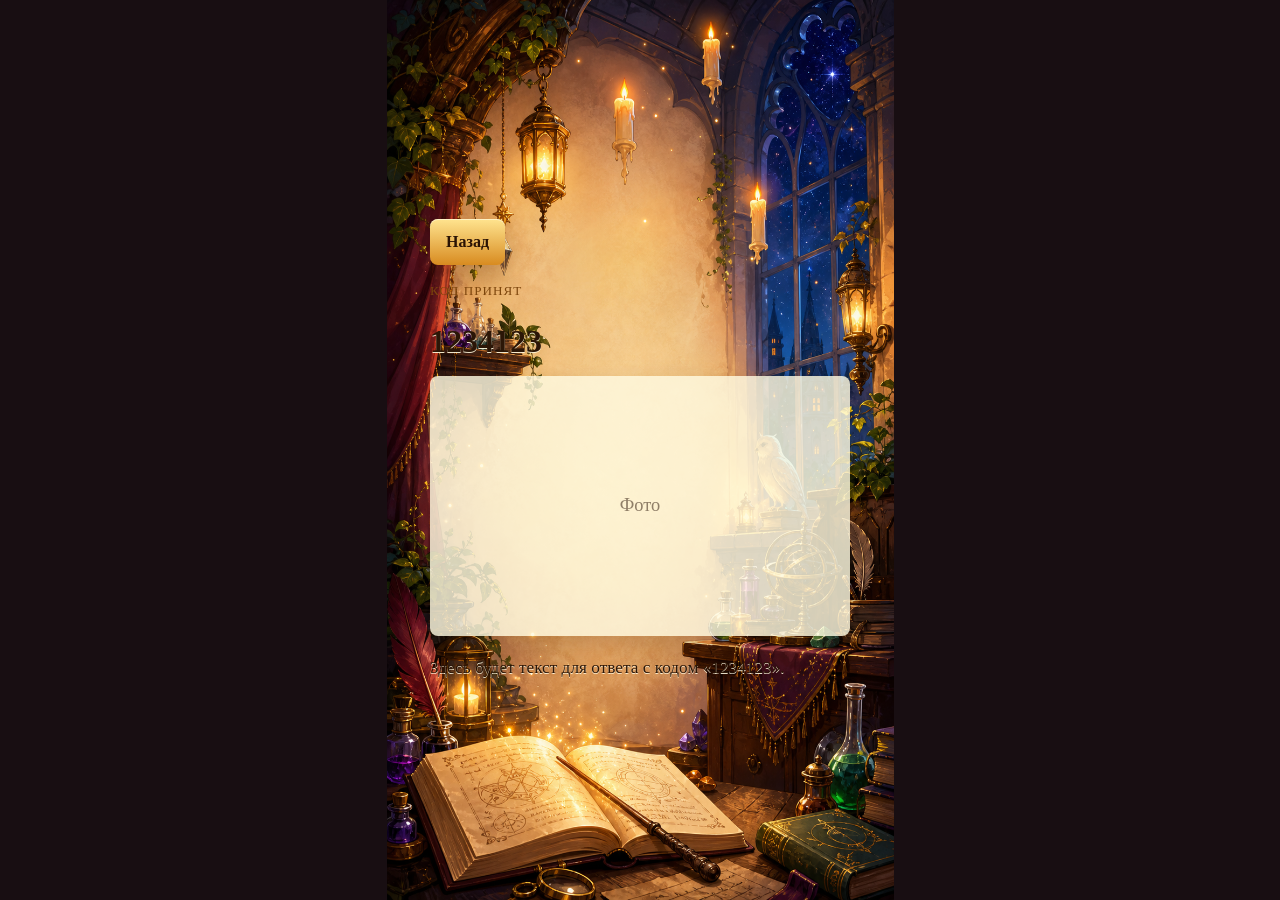
==== pages/1234123.html @ f93f9a99 "init commit" ====
<!doctype html>
<html lang="ru">
  <head>
    <meta charset="utf-8">
    <meta name="viewport" content="width=device-width, initial-scale=1">
    <title>1234123</title>
    <link rel="stylesheet" href="../styles.css">
  </head>
  <body>
    <main class="result-shell">
      <section class="result-panel">
        <div class="result-content">
          <a class="back-link" href="../index.html">Назад</a>
          <p class="result-kicker">Код принят</p>
          <h1>1234123</h1>
          <div class="quest-photo" aria-label="Место для фотографии"></div>
          <div class="quest-text">
            <!-- Позже можно заменить этот текст и блок фото на реальные материалы квеста. -->
            <p>Здесь будет текст для ответа с кодом «1234123».</p>
          </div>
        </div>
      </section>
    </main>
  </body>
</html>
---- styles.css ----
:root {
  --paper: #fff7df;
  --ink: #2b1607;
  --gold: #e4a622;
  --gold-dark: #7d460d;
  --correct: #189a4a;
  --wrong: #d72f44;
}

* {
  box-sizing: border-box;
}

html {
  min-height: 100%;
}

body {
  min-height: 100vh;
  min-height: 100svh;
  margin: 0;
  color: var(--ink);
  font-family: Georgia, "Times New Roman", serif;
  background: #2c170c url("assets/mobile-background.png") center / cover no-repeat;
}

button,
input {
  font: inherit;
}

.entry-shell,
.result-shell {
  min-height: 100vh;
  min-height: 100svh;
  display: grid;
  place-items: center;
  padding: 22px;
}

.gate-panel,
.result-panel {
  width: min(100%, 390px);
}

.gate-panel {
  display: grid;
  justify-items: center;
  padding: 18px 0;
  text-align: center;
}

.eyebrow,
.result-kicker {
  margin: 0 0 8px;
  color: var(--gold-dark);
  font-size: 0.82rem;
  letter-spacing: 0.08em;
  text-transform: uppercase;
}

h1 {
  width: min(100%, 280px);
  margin: 0;
  color: var(--ink);
  font-size: clamp(1.58rem, 7.6vw, 2rem);
  font-weight: 700;
  line-height: 1.04;
  text-wrap: balance;
  text-shadow: 0 1px 0 rgba(255, 248, 222, 0.9), 0 6px 16px rgba(112, 62, 14, 0.18);
}

.code-grid {
  width: min(100%, 344px);
  display: grid;
  grid-template-columns: repeat(7, minmax(0, 1fr));
  gap: 6px;
  margin: 26px 0 22px;
  transform: translateY(-18px);
}

.code-input {
  width: 100%;
  min-width: 0;
  aspect-ratio: 1;
  border: 0;
  border-radius: 8px;
  color: var(--ink);
  background: rgba(255, 250, 225, 0.9);
  text-align: center;
  font-size: 1.3rem;
  font-weight: 700;
  outline: none;
  caret-color: var(--gold-dark);
  box-shadow: 0 8px 18px rgba(84, 43, 9, 0.18), inset 0 -2px 0 rgba(115, 64, 15, 0.18);
  transition: background 160ms ease, box-shadow 160ms ease, transform 160ms ease;
}

.code-input:focus {
  background: #fff6cd;
  box-shadow: 0 0 0 3px rgba(228, 166, 34, 0.34), 0 10px 22px rgba(84, 43, 9, 0.2);
  transform: translateY(-1px);
}

.code-input.is-correct {
  color: #083d1e;
  background: #bff2cf;
  box-shadow: 0 0 0 3px rgba(24, 154, 74, 0.3), 0 10px 22px rgba(15, 88, 42, 0.2);
}

.code-input.is-wrong {
  color: #5c0712;
  background: #ffc2c9;
  box-shadow: 0 0 0 3px rgba(215, 47, 68, 0.3), 0 10px 22px rgba(123, 20, 34, 0.2);
}

.check-button,
.back-link {
  min-height: 46px;
  border: 0;
  border-radius: 8px;
  color: #2a1304;
  background: linear-gradient(180deg, #ffe48f, #d88b20);
  box-shadow: 0 12px 24px rgba(89, 45, 10, 0.26), inset 0 1px 0 rgba(255, 250, 220, 0.68);
  font-weight: 700;
  text-decoration: none;
  cursor: pointer;
}

.check-button {
  width: min(100%, 230px);
  padding: 0 22px;
}

.check-button:active,
.back-link:active {
  transform: translateY(1px);
}

.status-line {
  min-height: 1.35em;
  margin: 14px 0 0;
  color: var(--ink);
  text-shadow: 0 1px 0 rgba(255, 249, 225, 0.88);
  font-size: 1rem;
}

.result-panel {
  overflow: hidden;
}

.result-content {
  display: grid;
  gap: 18px;
  padding: 18px 0;
}

.quest-photo {
  min-height: 260px;
  border-radius: 8px;
  display: grid;
  place-items: center;
  color: rgba(43, 22, 7, 0.52);
  background: rgba(255, 250, 225, 0.82);
  box-shadow: 0 12px 28px rgba(84, 43, 9, 0.22);
}

.quest-photo::before {
  content: "Фото";
  font-size: 1.15rem;
}

.quest-text {
  color: var(--ink);
  font-size: 1.08rem;
  line-height: 1.6;
  text-shadow: 0 1px 0 rgba(255, 249, 225, 0.88);
}

.quest-text p {
  margin: 0;
}

.back-link {
  justify-self: start;
  display: inline-grid;
  place-items: center;
  padding: 0 16px;
}

@media (max-width: 520px) {
  .entry-shell,
  .result-shell {
    padding: 16px;
  }

  .gate-panel,
  .result-content {
    padding: 16px 0;
  }

  .code-grid {
    margin: 24px 0 20px;
  }

  .code-input {
    border-radius: 6px;
    font-size: 1.12rem;
  }

  .quest-photo {
    min-height: 210px;
  }
}

@media (min-width: 760px) {
  body {
    background-size: auto 100%;
    background-color: #180e12;
  }

  .gate-panel,
  .result-panel {
    width: min(100%, 420px);
  }
}
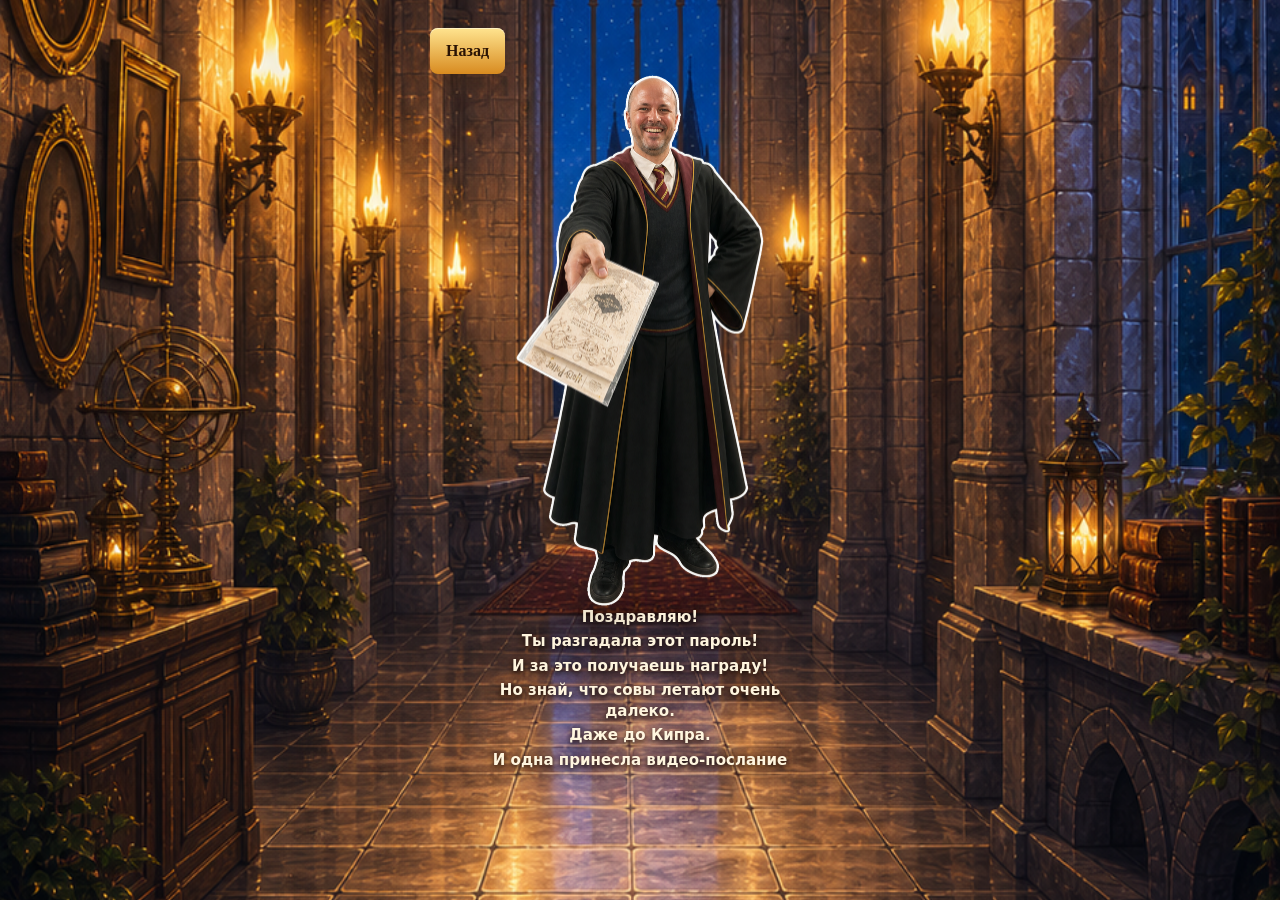
==== commit 7ef8e31d: "добавил фотки" ====
--- a/pages/1234123.html
+++ b/pages/1234123.html
@@ -6,17 +6,21 @@
     <title>1234123</title>
     <link rel="stylesheet" href="../styles.css">
   </head>
-  <body>
+  <body class="result-page">
     <main class="result-shell">
       <section class="result-panel">
         <div class="result-content">
           <a class="back-link" href="../index.html">Назад</a>
-          <p class="result-kicker">Код принят</p>
-          <h1>1234123</h1>
-          <div class="quest-photo" aria-label="Место для фотографии"></div>
+          <figure class="quest-figure">
+            <img class="quest-sticker" src="../assets/sticker-map.png" alt="Парень в мантии вручает карту">
+          </figure>
           <div class="quest-text">
-            <!-- Позже можно заменить этот текст и блок фото на реальные материалы квеста. -->
-            <p>Здесь будет текст для ответа с кодом «1234123».</p>
+            <p>Поздравляю!</p>
+            <p>Ты разгадала этот пароль!</p>
+            <p>И за это получаешь награду!</p>
+            <p>Но знай, что совы летают очень далеко.</p>
+            <p>Даже до Кипра.</p>
+            <p>И одна принесла видео-послание</p>
           </div>
         </div>
       </section>
--- a/styles.css
+++ b/styles.css
@@ -22,6 +22,10 @@
   color: var(--ink);
   font-family: Georgia, "Times New Roman", serif;
   background: #2c170c url("assets/mobile-background.png") center / cover no-repeat;
+}
+
+body.result-page {
+  background: #1b1110 url("assets/result-background-floor.png") center / cover no-repeat;
 }
 
 button,
@@ -149,36 +153,50 @@
   overflow: hidden;
 }
 
+body.result-page .result-shell {
+  place-items: start center;
+  padding-top: clamp(6px, 2svh, 18px);
+}
+
 .result-content {
   display: grid;
-  gap: 18px;
-  padding: 18px 0;
-}
-
-.quest-photo {
-  min-height: 260px;
-  border-radius: 8px;
+  justify-items: center;
+  gap: 10px;
+  padding: 10px 0;
+  text-align: center;
+}
+
+.quest-figure {
   display: grid;
   place-items: center;
-  color: rgba(43, 22, 7, 0.52);
-  background: rgba(255, 250, 225, 0.82);
-  box-shadow: 0 12px 28px rgba(84, 43, 9, 0.22);
-}
-
-.quest-photo::before {
-  content: "Фото";
-  font-size: 1.15rem;
+  margin: -18px 0 -18px;
+}
+
+.quest-sticker {
+  display: block;
+  width: min(88vw, 310px);
+  max-height: 61svh;
+  object-fit: contain;
+  filter: drop-shadow(0 16px 22px rgba(54, 25, 7, 0.28));
 }
 
 .quest-text {
-  color: var(--ink);
-  font-size: 1.08rem;
-  line-height: 1.6;
-  text-shadow: 0 1px 0 rgba(255, 249, 225, 0.88);
+  width: min(100%, 340px);
+  padding: 0 10px;
+  color: #fff6df;
+  font-family: system-ui, -apple-system, BlinkMacSystemFont, "Segoe UI", sans-serif;
+  font-size: 0.94rem;
+  font-weight: 650;
+  line-height: 1.36;
+  text-shadow: 0 2px 5px rgba(20, 9, 3, 0.9), 0 0 16px rgba(20, 9, 3, 0.7);
 }
 
 .quest-text p {
   margin: 0;
+}
+
+.quest-text p + p {
+  margin-top: 4px;
 }
 
 .back-link {
@@ -196,7 +214,7 @@
 
   .gate-panel,
   .result-content {
-    padding: 16px 0;
+    padding: 8px 0;
   }
 
   .code-grid {
@@ -208,8 +226,13 @@
     font-size: 1.12rem;
   }
 
-  .quest-photo {
-    min-height: 210px;
+  .quest-sticker {
+    width: min(88vw, 300px);
+    max-height: 58svh;
+  }
+
+  .quest-text {
+    font-size: 0.9rem;
   }
 }
 
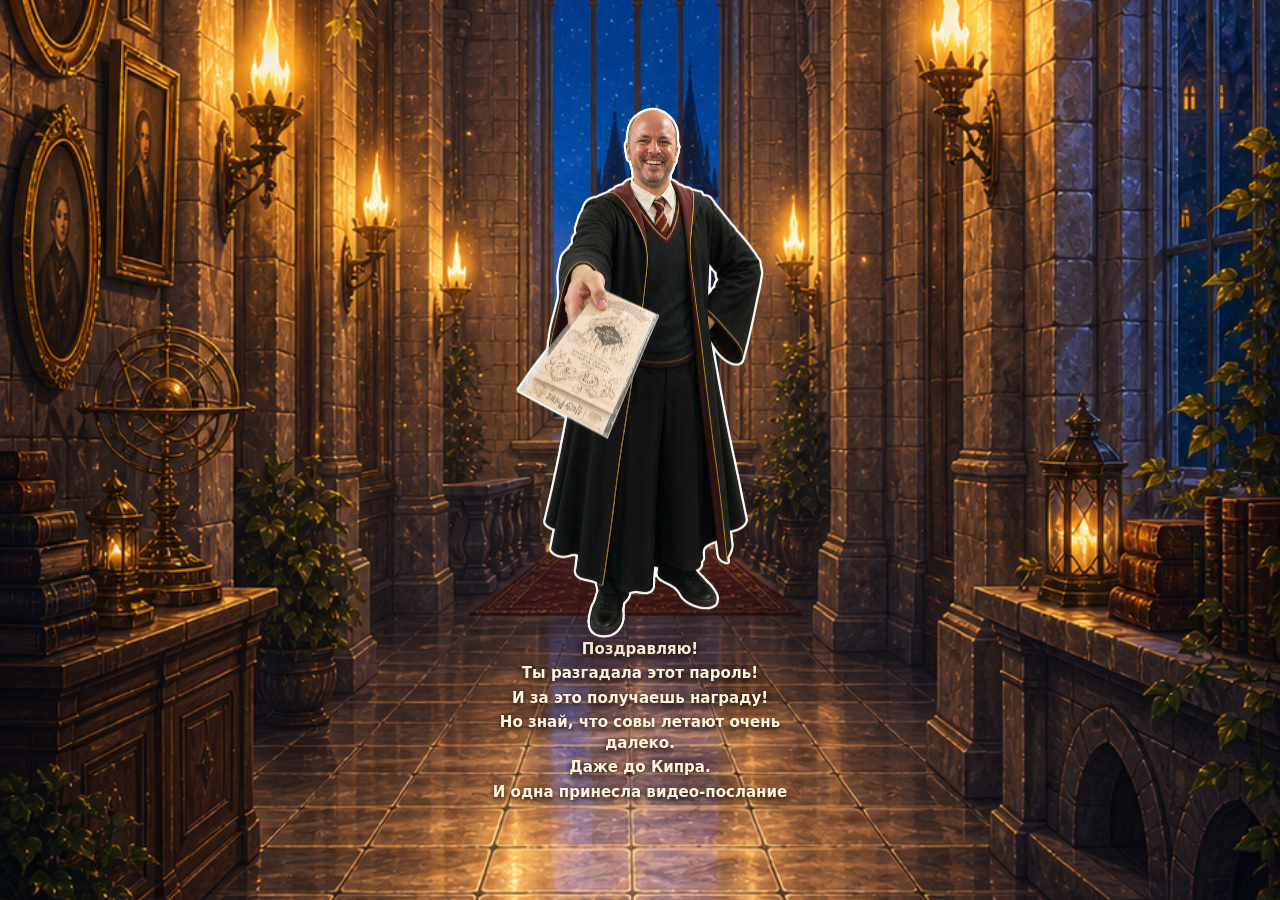
==== commit a231d363: "немного доработал дизайн" ====
--- a/pages/1234123.html
+++ b/pages/1234123.html
@@ -3,14 +3,15 @@
   <head>
     <meta charset="utf-8">
     <meta name="viewport" content="width=device-width, initial-scale=1">
+    <meta name="theme-color" content="#2c170c">
     <title>1234123</title>
+    <link rel="icon" href="data:image/svg+xml,%3Csvg%20xmlns='http://www.w3.org/2000/svg'%20viewBox='0%200%20100%20100'%3E%3Ctext%20y='0.9em'%20font-size='90'%3E%F0%9F%AA%84%3C/text%3E%3C/svg%3E">
     <link rel="stylesheet" href="../styles.css">
   </head>
   <body class="result-page">
     <main class="result-shell">
       <section class="result-panel">
         <div class="result-content">
-          <a class="back-link" href="../index.html">Назад</a>
           <figure class="quest-figure">
             <img class="quest-sticker" src="../assets/sticker-map.png" alt="Парень в мантии вручает карту">
           </figure>
--- a/styles.css
+++ b/styles.css
@@ -64,14 +64,19 @@
 }
 
 h1 {
-  width: min(100%, 280px);
+  width: min(100%, 260px);
   margin: 0;
   color: var(--ink);
-  font-size: clamp(1.58rem, 7.6vw, 2rem);
+  font-size: clamp(1.48rem, 7vw, 1.88rem);
   font-weight: 700;
   line-height: 1.04;
   text-wrap: balance;
-  text-shadow: 0 1px 0 rgba(255, 248, 222, 0.9), 0 6px 16px rgba(112, 62, 14, 0.18);
+  text-shadow:
+    -1px -1px 0 rgba(255, 248, 222, 0.92),
+    1px -1px 0 rgba(255, 248, 222, 0.92),
+    -1px 1px 0 rgba(255, 248, 222, 0.92),
+    1px 1px 0 rgba(255, 248, 222, 0.92),
+    0 6px 16px rgba(112, 62, 14, 0.18);
 }
 
 .code-grid {
@@ -118,8 +123,7 @@
   box-shadow: 0 0 0 3px rgba(215, 47, 68, 0.3), 0 10px 22px rgba(123, 20, 34, 0.2);
 }
 
-.check-button,
-.back-link {
+.check-button {
   min-height: 46px;
   border: 0;
   border-radius: 8px;
@@ -136,8 +140,7 @@
   padding: 0 22px;
 }
 
-.check-button:active,
-.back-link:active {
+.check-button:active {
   transform: translateY(1px);
 }
 
@@ -150,12 +153,12 @@
 }
 
 .result-panel {
-  overflow: hidden;
+  overflow: visible;
 }
 
 body.result-page .result-shell {
-  place-items: start center;
-  padding-top: clamp(6px, 2svh, 18px);
+  place-items: center;
+  padding-block: clamp(14px, 3svh, 24px);
 }
 
 .result-content {
@@ -169,7 +172,7 @@
 .quest-figure {
   display: grid;
   place-items: center;
-  margin: -18px 0 -18px;
+  margin: 0 0 -18px;
 }
 
 .quest-sticker {
@@ -199,13 +202,6 @@
   margin-top: 4px;
 }
 
-.back-link {
-  justify-self: start;
-  display: inline-grid;
-  place-items: center;
-  padding: 0 16px;
-}
-
 @media (max-width: 520px) {
   .entry-shell,
   .result-shell {
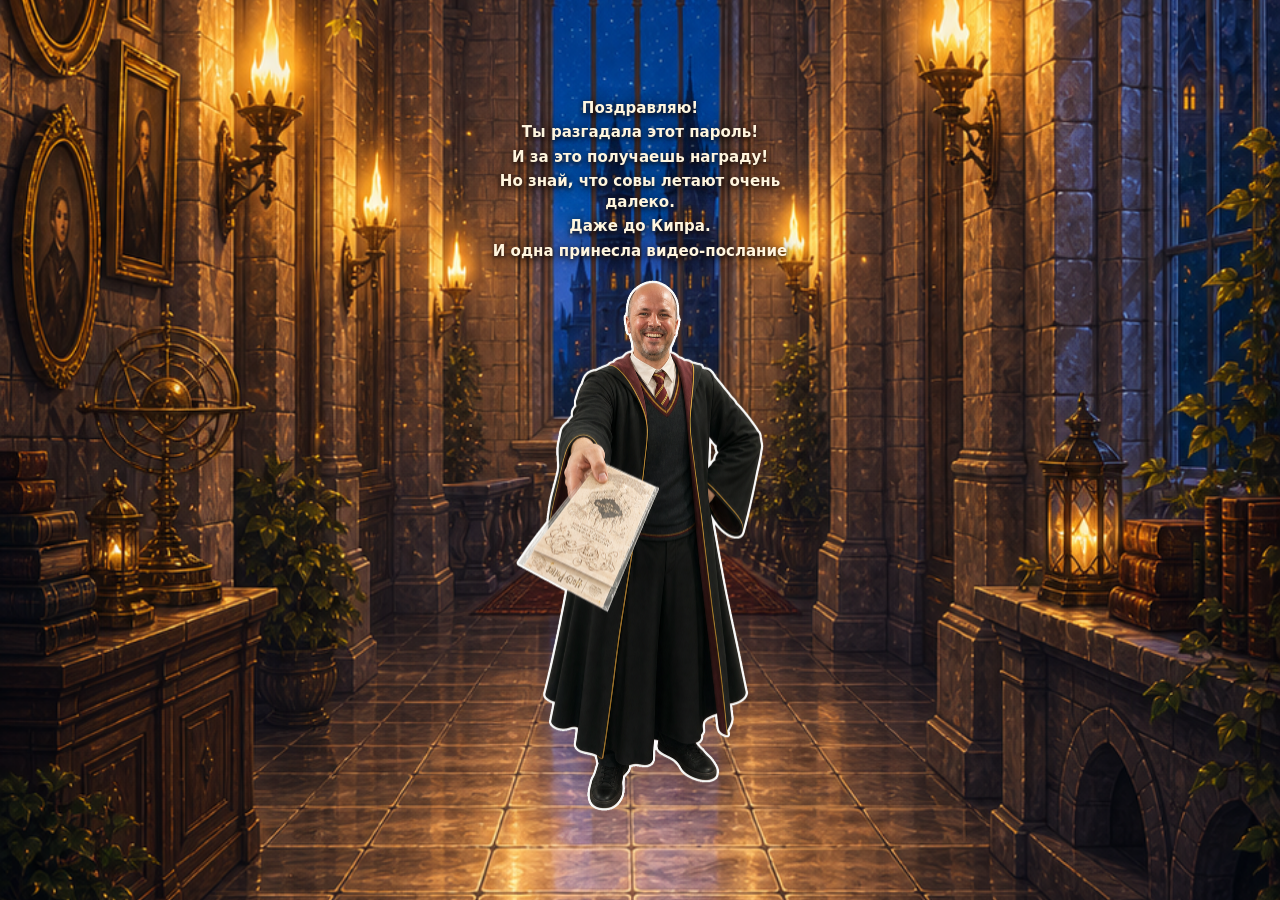
==== commit 5d34eafc: "поменял текст и картинку местами" ====
--- a/pages/1234123.html
+++ b/pages/1234123.html
@@ -12,9 +12,6 @@
     <main class="result-shell">
       <section class="result-panel">
         <div class="result-content">
-          <figure class="quest-figure">
-            <img class="quest-sticker" src="../assets/sticker-map.png" alt="Парень в мантии вручает карту">
-          </figure>
           <div class="quest-text">
             <p>Поздравляю!</p>
             <p>Ты разгадала этот пароль!</p>
@@ -23,6 +20,9 @@
             <p>Даже до Кипра.</p>
             <p>И одна принесла видео-послание</p>
           </div>
+          <figure class="quest-figure">
+            <img class="quest-sticker" src="../assets/sticker-map.png" alt="Парень в мантии вручает карту">
+          </figure>
         </div>
       </section>
     </main>
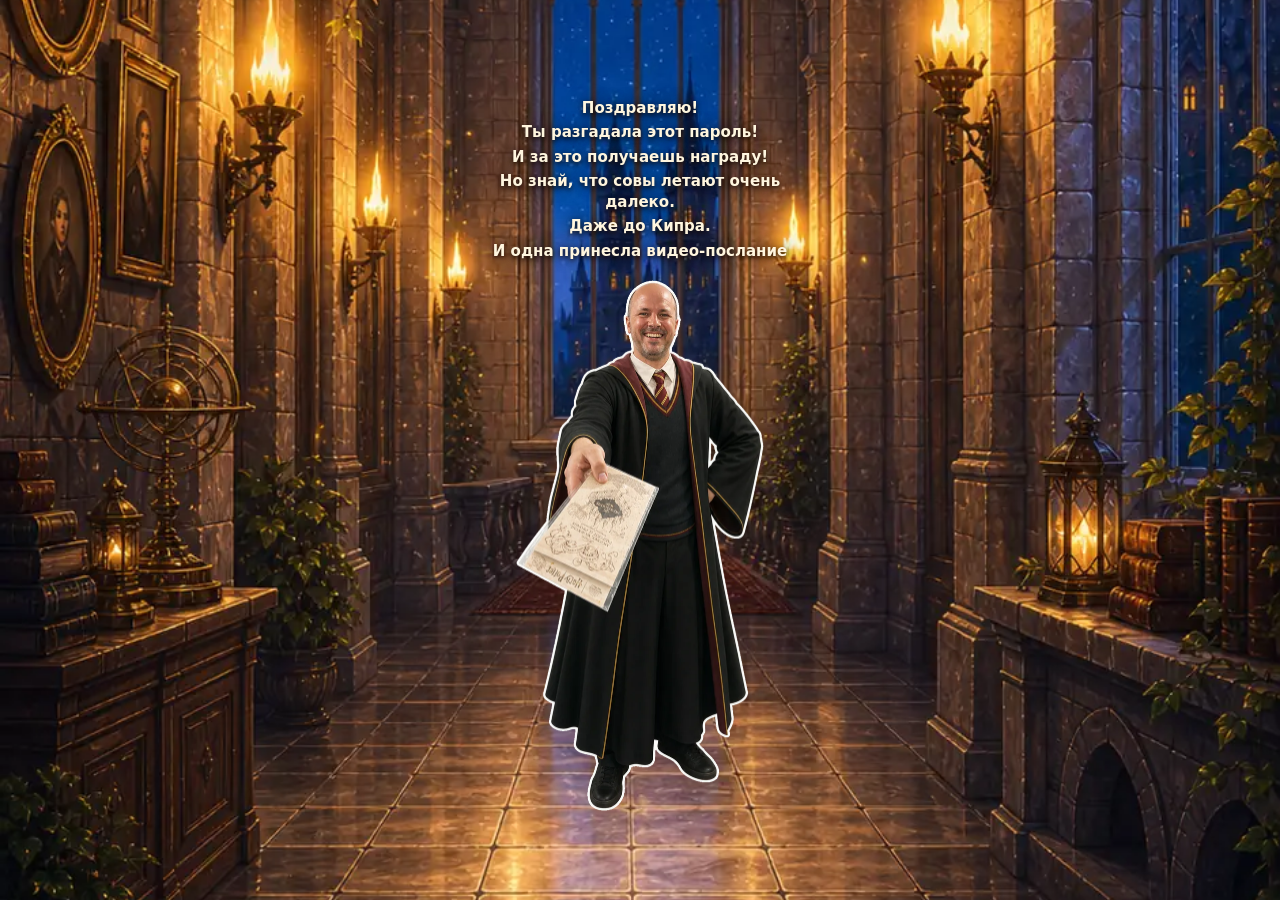
==== commit 3157bea5: "уменьшил размер картинок" ====
--- a/pages/1234123.html
+++ b/pages/1234123.html
@@ -21,7 +21,7 @@
             <p>И одна принесла видео-послание</p>
           </div>
           <figure class="quest-figure">
-            <img class="quest-sticker" src="../assets/sticker-map.png" alt="Парень в мантии вручает карту">
+            <img class="quest-sticker" src="../assets/sticker-map.webp" alt="Парень в мантии вручает карту">
           </figure>
         </div>
       </section>
--- a/styles.css
+++ b/styles.css
@@ -21,11 +21,11 @@
   margin: 0;
   color: var(--ink);
   font-family: Georgia, "Times New Roman", serif;
-  background: #2c170c url("assets/mobile-background.png") center / cover no-repeat;
+  background: #2c170c url("assets/mobile-background.webp") center / cover no-repeat;
 }
 
 body.result-page {
-  background: #1b1110 url("assets/result-background-floor.png") center / cover no-repeat;
+  background: #1b1110 url("assets/result-background-floor.webp") center / cover no-repeat;
 }
 
 button,
